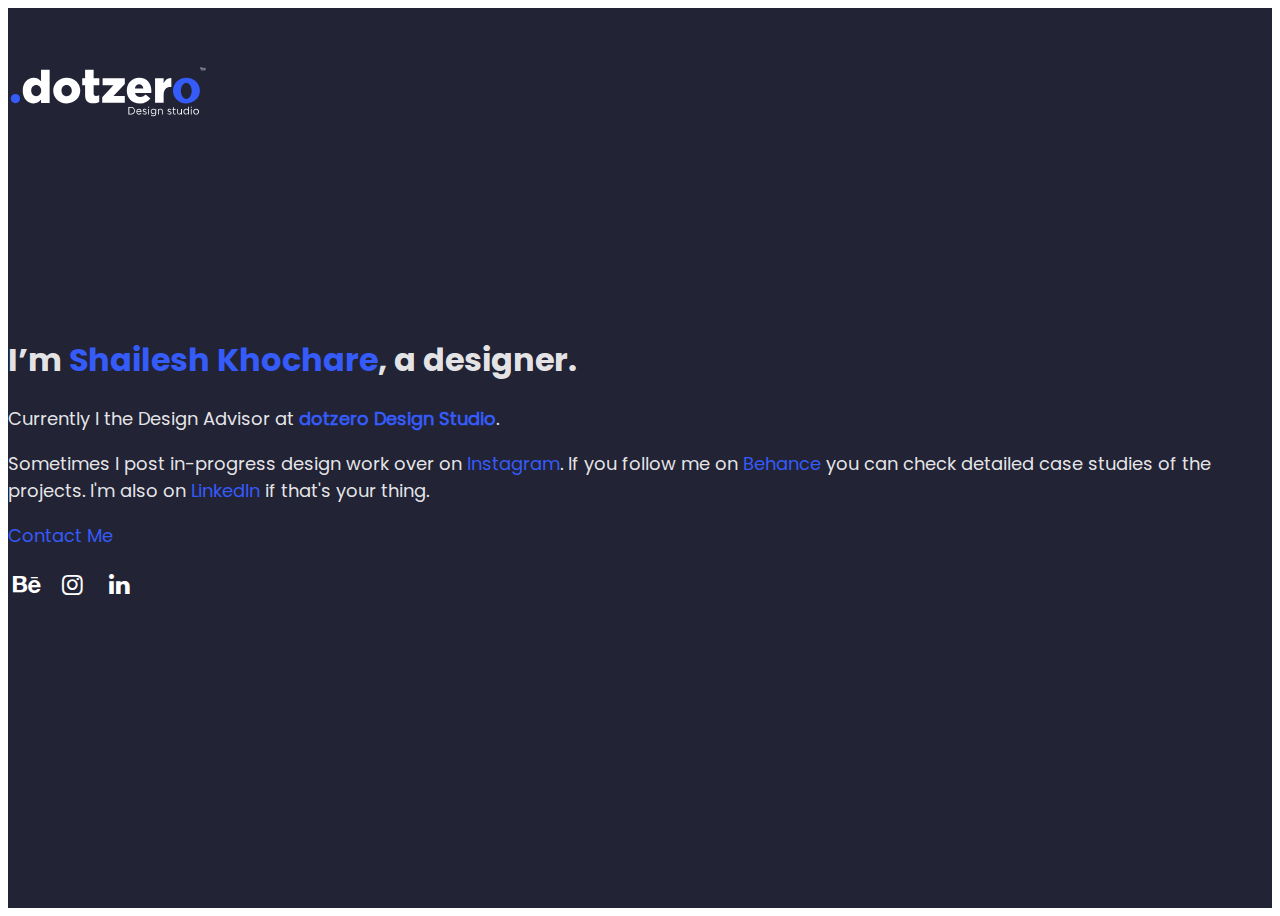
==== index.html @ bd86c42d "first commit" ====
<!doctype html>
<html lang="en">

<head>
  <!-- Required meta tags -->
  <meta charset="utf-8">
  <meta name="viewport" content="width=device-width, initial-scale=1, shrink-to-fit=no">

  <!-- Bootstrap CSS -->
  <link rel="stylesheet" href="https://cdn.jsdelivr.net/npm/bootstrap@4.5.3/dist/css/bootstrap.min.css"
    integrity="sha384-TX8t27EcRE3e/ihU7zmQxVncDAy5uIKz4rEkgIXeMed4M0jlfIDPvg6uqKI2xXr2" crossorigin="anonymous">
  <link rel="stylesheet" href="https://unpkg.com/aos@next/dist/aos.css" />
  <link rel="stylesheet" href="css/main.css">
  <title>Shailesh Khochare</title>
</head>

<body>
  <div class="site-content">
    <div class="content-wrap">
      <div class="container">
        <div class="dz-logo">
          <img src="./assets/images/dotzero-logo.svg" alt="dotzero logo">
        </div>
        <h1 class="dz-intro mb-5">
          <span class="mt-4">I’m <strong data-aos="fade-down">Shailesh Khochare</strong>, a designer.</span>
        </h1>
        <div class="dz-profile">
          <p>Currently I the Design Advisor at <strong>dotzero Design Studio</strong>.</p>
          <p>Sometimes I post in-progress design work over on <a
              href="https://www.instagram.com/studiodotzero/">Instagram</a>. If you follow me on
            <a href="https://www.behance.net/shaileshkhochare/">Behance</a> you can check detailed case studies of the
            projects.
            I'm also on <a href="https://www.linkedin.com/in/shaileshkhochare/">LinkedIn</a> if that's your thing.</p>
          <p class="mt-5"><a href="">Contact Me</a></p>
        </div>
        <div class="dz-social">
          <a href="https://www.behance.net/shaileshkhochare/" class="icon-behance" target="_blank"></a>
          <a href="https://www.instagram.com/studiodotzero/" class="icon-instagram" target="_blank"></a>
          <a href="https://www.linkedin.com/in/shaileshkhochare/" class="icon-linkedin" target="_blank"></a>
        </div>
      </div>
    </div>
  </div>

  <!-- Optional JavaScript; choose one of the two! -->

  <!-- Option 1: jQuery and Bootstrap Bundle (includes Popper) -->
  <script src="https://code.jquery.com/jquery-3.5.1.slim.min.js"
    integrity="sha384-DfXdz2htPH0lsSSs5nCTpuj/zy4C+OGpamoFVy38MVBnE+IbbVYUew+OrCXaRkfj"
    crossorigin="anonymous"></script>
  <script src="https://cdn.jsdelivr.net/npm/bootstrap@4.5.3/dist/js/bootstrap.bundle.min.js"
    integrity="sha384-ho+j7jyWK8fNQe+A12Hb8AhRq26LrZ/JpcUGGOn+Y7RsweNrtN/tE3MoK7ZeZDyx"
    crossorigin="anonymous"></script>
  <script src="https://unpkg.com/aos@next/dist/aos.js"></script>
  <script>
    AOS.init();
  </script>
</body>

</html>
---- css/main.css ----
@charset "UTF-8";
@font-face {
  font-family: "Poppins-Black";
  src: url("../assets/fonts/Poppins-Black.eot");
  src: url("../assets/fonts/Poppins-Black.eot?#iefix") format("embedded-opentype"), url("../assets/fonts/Poppins-Black.woff2") format("woff2"), url("../assets/fonts/Poppins-Black.woff") format("woff"), url("../assets/fonts/Poppins-Black.ttf") format("truetype"), url("../assets/fonts/Poppins-Black.svg#Poppins-Black") format("svg");
  font-weight: 900;
  font-style: normal;
  font-display: swap;
}
@font-face {
  font-family: "Poppins-Bold";
  src: url("../assets/fonts/Poppins-Bold.eot");
  src: url("../assets/fonts/Poppins-Bold.eot?#iefix") format("embedded-opentype"), url("../assets/fonts/Poppins-Bold.woff2") format("woff2"), url("../assets/fonts/Poppins-Bold.woff") format("woff"), url("../assets/fonts/Poppins-Bold.ttf") format("truetype"), url("../assets/fonts/Poppins-Bold.svg#Poppins-Bold") format("svg");
  font-weight: bold;
  font-style: normal;
  font-display: swap;
}
@font-face {
  font-family: "Poppins-Light";
  src: url("../assets/fonts/Poppins-Light.eot");
  src: url("../assets/fonts/Poppins-Light.eot?#iefix") format("embedded-opentype"), url("../assets/fonts/Poppins-Light.woff2") format("woff2"), url("../assets/fonts/Poppins-Light.woff") format("woff"), url("../assets/fonts/Poppins-Light.ttf") format("truetype"), url("../assets/fonts/Poppins-Light.svg#Poppins-Light") format("svg");
  font-weight: 300;
  font-style: normal;
  font-display: swap;
}
@font-face {
  font-family: "Poppins-Regular";
  src: url("../assets/fonts/Poppins-Regular.eot");
  src: url("../assets/fonts/Poppins-Regular.eot?#iefix") format("embedded-opentype"), url("../assets/fonts/Poppins-Regular.woff2") format("woff2"), url("../assets/fonts/Poppins-Regular.woff") format("woff"), url("../assets/fonts/Poppins-Regular.ttf") format("truetype"), url("../assets/fonts/Poppins-Regular.svg#Poppins-Regular") format("svg");
  font-weight: normal;
  font-style: normal;
  font-display: swap;
}
@font-face {
  font-family: "Poppins-Medium";
  src: url("../assets/fonts/Poppins-Medium.eot");
  src: url("../assets/fonts/Poppins-Medium.eot?#iefix") format("embedded-opentype"), url("../assets/fonts/Poppins-Medium.woff2") format("woff2"), url("../assets/fonts/Poppins-Medium.woff") format("woff"), url("../assets/fonts/Poppins-Medium.ttf") format("truetype"), url("../assets/fonts/Poppins-Medium.svg#Poppins-Medium") format("svg");
  font-weight: 500;
  font-style: normal;
  font-display: swap;
}
@font-face {
  font-family: "dz";
  src: url("../assets/fonts/dz.eot?74156629");
  src: url("../assets/fonts/dz.eot?74156629#iefix") format("embedded-opentype"), url("../assets/fonts/dz.woff2?74156629") format("woff2"), url("../assets/fonts/dz.woff?74156629") format("woff"), url("../assets/fonts/dz.ttf?74156629") format("truetype"), url("../assets/fonts/dz.svg?74156629#dz") format("svg");
  font-weight: normal;
  font-style: normal;
}
/* Chrome hack: SVG is rendered more smooth in Windozze. 100% magic, uncomment if you need it. */
/* Note, that will break hinting! In other OS-es font will be not as sharp as it could be */
/*
@media screen and (-webkit-min-device-pixel-ratio:0) {
  @font-face {
    font-family: 'dz';
    src: url('../assets/fonts/dz.svg?74156629#dz') format('svg');
  }
}
*/
[class^=icon-]:before, [class*=" icon-"]:before {
  font-family: "dz";
  font-style: normal;
  font-weight: normal;
  speak: never;
  display: inline-block;
  text-decoration: inherit;
  width: 1em;
  margin-right: 0.2em;
  text-align: center;
  /* opacity: .8; */
  /* For safety - reset parent styles, that can break glyph codes*/
  font-variant: normal;
  text-transform: none;
  /* fix buttons height, for twitter bootstrap */
  line-height: 1em;
  /* Animation center compensation - margins should be symmetric */
  /* remove if not needed */
  margin-left: 0.2em;
  /* you can be more comfortable with increased icons size */
  /* font-size: 120%; */
  /* Font smoothing. That was taken from TWBS */
  -webkit-font-smoothing: antialiased;
  -moz-osx-font-smoothing: grayscale;
  /* Uncomment for 3D effect */
  /* text-shadow: 1px 1px 1px rgba(127, 127, 127, 0.3); */
}

.icon-linkedin:before {
  content: "";
}

/* '' */
.icon-instagram:before {
  content: "";
}

/* '' */
.icon-behance:before {
  content: "";
}

/* '' */
body {
  font-family: "Poppins-Regular";
}

body ::selection {
  background-color: #75dfff;
}

.site-content {
  display: -moz-box;
  display: -ms-flexbox;
  display: -webkit-flex;
  display: flex;
  -webkit-justify-content: center;
  -moz-justify-content: center;
  -ms-justify-content: center;
  justify-content: center;
  -ms-flex-pack: center;
  -webkit-align-items: center;
  -moz-align-items: center;
  -ms-align-items: center;
  align-items: center;
  background-color: #222335;
  color: rgba(255, 255, 255, 0.9);
  height: 100vh;
}
.site-content a,
.site-content strong {
  color: #355bf9;
}
.site-content a {
  text-decoration: none;
}

.dz-intro span {
  font-family: "Poppins-Bold";
  display: block;
}

.dz-logo {
  font-family: "Poppins-Bold";
  width: 200px;
}
@media only screen and (min-width: 768px) {
  .dz-logo {
    position: absolute;
    top: 60px;
  }
}
.dz-logo img {
  width: 100%;
}

.dz-profile {
  font-size: 18px;
}

.dz-social a {
  color: #fff;
  font-size: 24px;
  transition: 0.4s ease-in-out;
}
.dz-social a + a {
  margin-left: 10px;
}
.dz-social a:hover {
  color: #355bf9;
}

@media only screen and (max-width: 768px) {
  .site-content {
    overflow-y: auto;
  }

  .dz-intro {
    font-size: 24px;
  }

  .dz-profile {
    font-size: 16px;
  }

  .dz-logo {
    width: 160px;
  }
}
@media only screen and (min-device-width: 375px) and (max-device-width: 812px) and (-webkit-device-pixel-ratio: 3) and (orientation: landscape) {
  .site-content {
    -webkit-align-items: flex-start;
    -moz-align-items: flex-start;
    -ms-align-items: flex-start;
    align-items: flex-start;
    padding: 60px;
    overflow-y: auto;
  }

  .dz-logo {
    position: relative;
    top: 0;
  }

  .dz-intro {
    font-size: 28px;
  }
}

/*# sourceMappingURL=main.css.map */
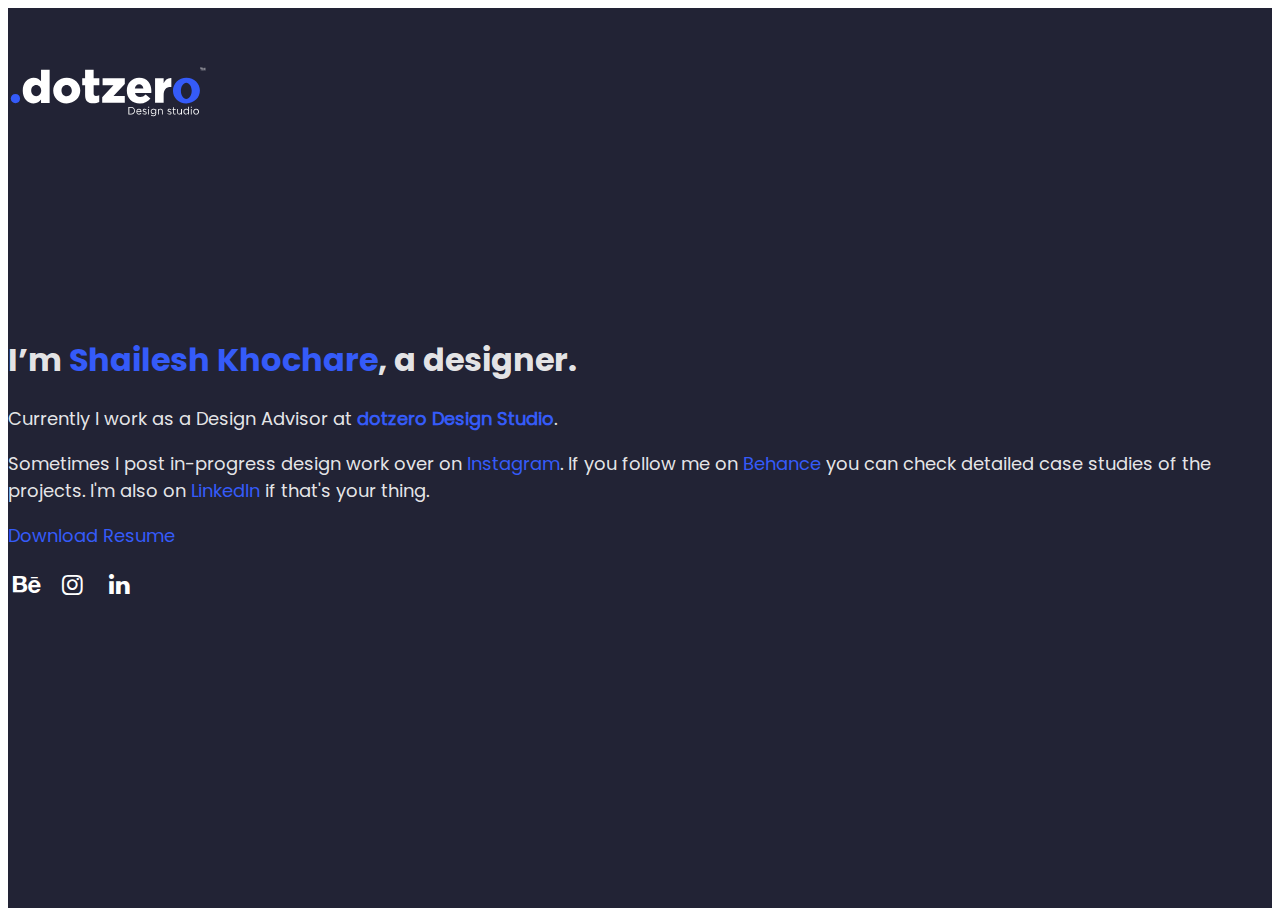
==== commit 4ac39bc3: "pdf added" ====
--- a/index.html
+++ b/index.html
@@ -25,13 +25,13 @@
           <span class="mt-4">I’m <strong data-aos="fade-down">Shailesh Khochare</strong>, a designer.</span>
         </h1>
         <div class="dz-profile">
-          <p>Currently I the Design Advisor at <strong>dotzero Design Studio</strong>.</p>
+          <p>Currently I work as a Design Advisor at <strong>dotzero Design Studio</strong>.</p>
           <p>Sometimes I post in-progress design work over on <a
               href="https://www.instagram.com/studiodotzero/">Instagram</a>. If you follow me on
             <a href="https://www.behance.net/shaileshkhochare/">Behance</a> you can check detailed case studies of the
             projects.
             I'm also on <a href="https://www.linkedin.com/in/shaileshkhochare/">LinkedIn</a> if that's your thing.</p>
-          <p class="mt-5"><a href="">Contact Me</a></p>
+          <p class="mt-5"><a href="./assets/pdf/SK_Resume_21.pdf" download>Download Resume</a></p>
         </div>
         <div class="dz-social">
           <a href="https://www.behance.net/shaileshkhochare/" class="icon-behance" target="_blank"></a>
